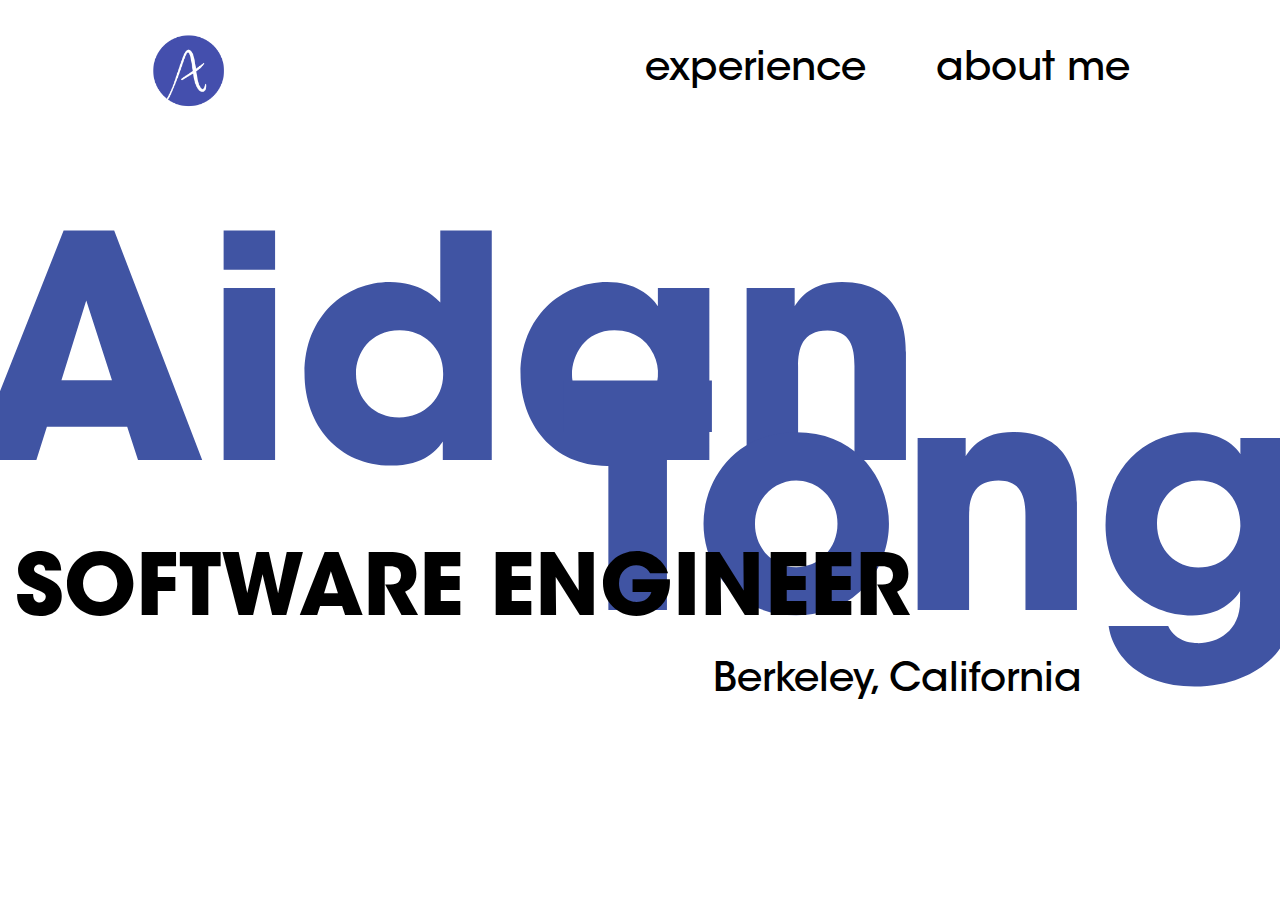
==== index.html @ 6431db62 "finished landing page layout" ====
<!DOCTYPE html>
<html>
  <head>
    <title>Aidan Tong</title>
    <meta charset="utf-8">
    <link rel="stylesheet" type="text/css" href="assets/styles/style.css"/>
    <link rel="preconnect" href="https://fonts.gstatic.com">
    <link href="https://fonts.googleapis.com/css2?family=Roboto:wght@900&display=swap" rel="stylesheet">
  </head>
  
  <body>
    <div id="root">
      <div class="navbar">
        <div id="logo-div">
          <img id="logo" src="assets/img/logo2.png">
        </div>
        <div id="options">
          <a href="#">experience</a>
          <a href="#">about me</a>
        </div>
      </div>
      <h1 id="firstname">Aidan</h1>
      <h1 id="lastname">Tong</h1>
      <p id="swe">SOFTWARE ENGINEER</p>
      <h1 id="location">Berkeley, California</h1>
    </div>
  </body>
</html>
---- assets/styles/style.css ----
body {
    /* width: 100vw; */
    /* height: 100vh; */
    margin: 0px;
    /* overflow: hidden; */
}

#root {
    position: relative;
    width: 100vw;
    height: 100vh;
    max-width: 100%;
    overflow: hidden;
    /* max-height: 100%; */
}

.navbar {
    position: absolute;
    top: 0px;
    width: 100vw;
    height: 140px;
    display: flex;
    justify-content: space-between;
    align-items: center;
}

#logo {
    height: 55%;
    /* width: 20%; */
    margin-left: 150px;
}

#logo-div {
    width: 20%;
    height: 100%;
    display: flex;
    align-items: center;
}

#options {
    width: 50%;
    height: 100%;
    display: flex;
    justify-content: flex-end;
    align-items: center;
    margin-right: 150px;
}

#options a {
    font-family: 'ITC Avant Garde Gothic Std Medium';
    font-size: 40px;
    color: black;
    text-decoration: none;
    margin-left: 70px;
}

#options a:hover {
    text-decoration: underline;
}

#firstname, #lastname {
    /* font-family: 'Roboto', sans-serif; */
    font-family: 'ITC Avant Garde Gothic Std Bold';
    /* font-style: normal;
    font-weight: normal; */
    font-size: 310px;
    /* color: #2F489F; */
    color: #4054A3;
    /* color: #49458F; */
    margin: 0px;
}

#firstname {
    position: absolute;
    left: -30px;
    top: 200px;
}

#lastname {
    position: absolute;
    top: 350px;
    right: -30px;
}

#swe {
    font-family: 'ITC Avant Garde Gothic Std Bold';
    font-style: normal;
    font-size: 85px;
    color: black;
    position: absolute;
    top: 544px;
    left: 15px;
    margin: 0;
    /* letter-spacing: 3px; */
}

#location {
    font-family: 'ITC Avant Garde Gothic Std Medium';
    font-style: normal;
    font-weight: normal;
    font-size: 40px;
    position: absolute;
    top: 657px;
    right: 198px;
    margin: 0px;
}






/*
FONTS 
*/

@font-face {
    font-family: 'ITC Avant Garde Gothic Std Bold';
    font-style: normal;
    font-weight: normal;
    src: local('ITC Avant Garde Gothic Std Bold'), url('/assets/fonts/itc-avant-garde-gothic-std-cufonfonts-webfont/ITCAvantGardeStdBold.woff') format('woff');
}

@font-face {
    font-family: 'ITC Avant Garde Gothic Std Bold Condensed';
    font-style: normal;
    font-weight: normal;
    src: local('ITC Avant Garde Gothic Std Bold Condensed'), url('/assets/fonts/itc-avant-garde-gothic-std-cufonfonts-webfont/ITCAvantGardeStdBoldCn.woff') format('woff');
}

@font-face {
    font-family: 'ITC Avant Garde Gothic Std Medium';
    font-style: normal;
    font-weight: normal;
    src: local('ITC Avant Garde Gothic Std Medium'), url('/assets/fonts/itc-avant-garde-gothic-std-cufonfonts-webfont/ITCAvantGardeStdMd.woff') format('woff');
}
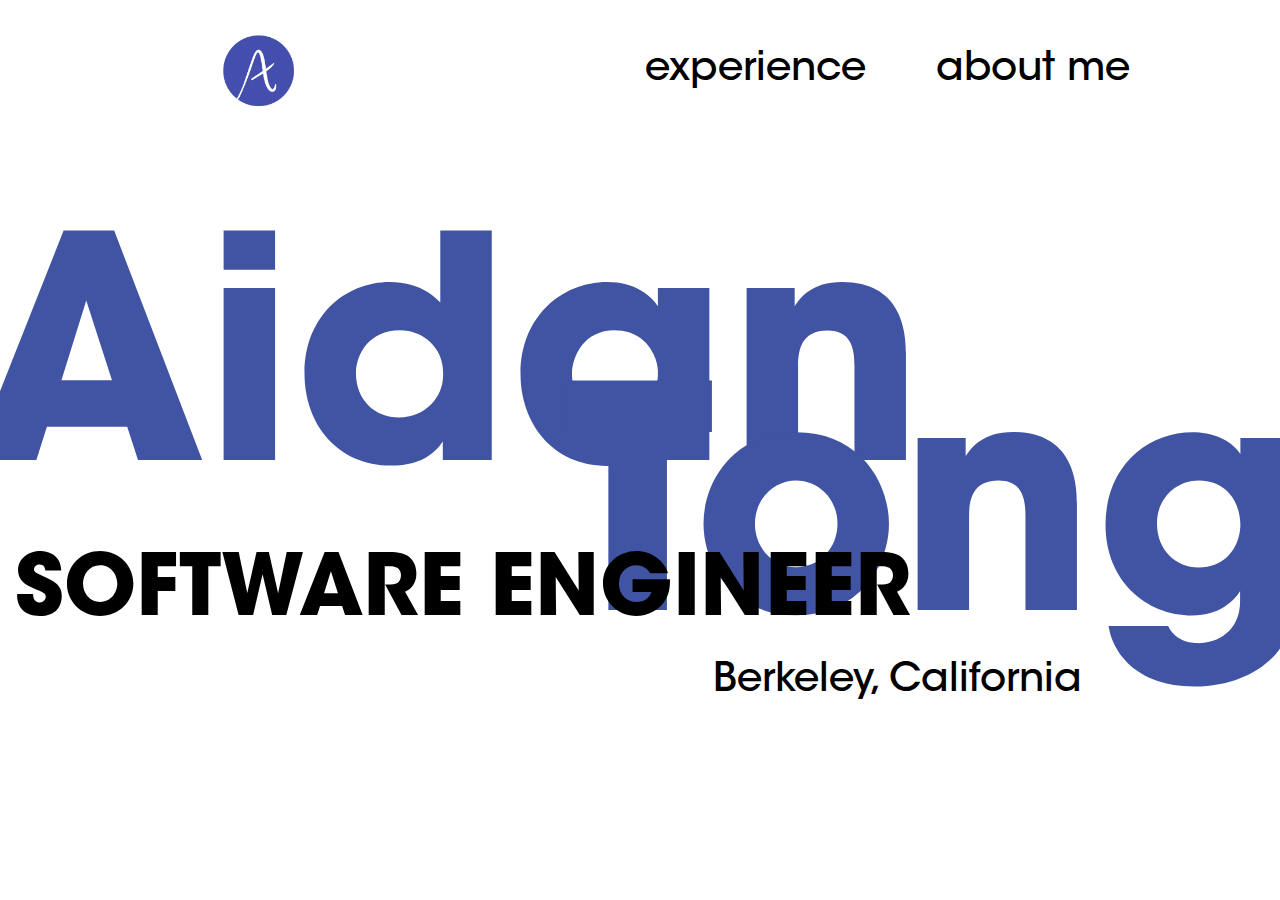
==== commit 31706fea: "linked logo" ====
--- a/index.html
+++ b/index.html
@@ -12,7 +12,7 @@
     <div id="root">
       <div class="navbar">
         <div id="logo-div">
-          <img id="logo" src="assets/img/logo2.png">
+          <a href="#"><img id="logo" src="assets/img/logo2.png"></a>
         </div>
         <div id="options">
           <a href="#">experience</a>
--- a/assets/styles/style.css
+++ b/assets/styles/style.css
@@ -37,6 +37,13 @@
     align-items: center;
 }
 
+#logo-div a {
+    width: 100%;
+    height: 100%;
+    display: flex;
+    align-items: center;
+}
+
 #options {
     width: 50%;
     height: 100%;
@@ -46,7 +53,7 @@
     margin-right: 150px;
 }
 
-#options a {
+a {
     font-family: 'ITC Avant Garde Gothic Std Medium';
     font-size: 40px;
     color: black;
@@ -54,7 +61,7 @@
     margin-left: 70px;
 }
 
-#options a:hover {
+a:hover {
     text-decoration: underline;
 }
 
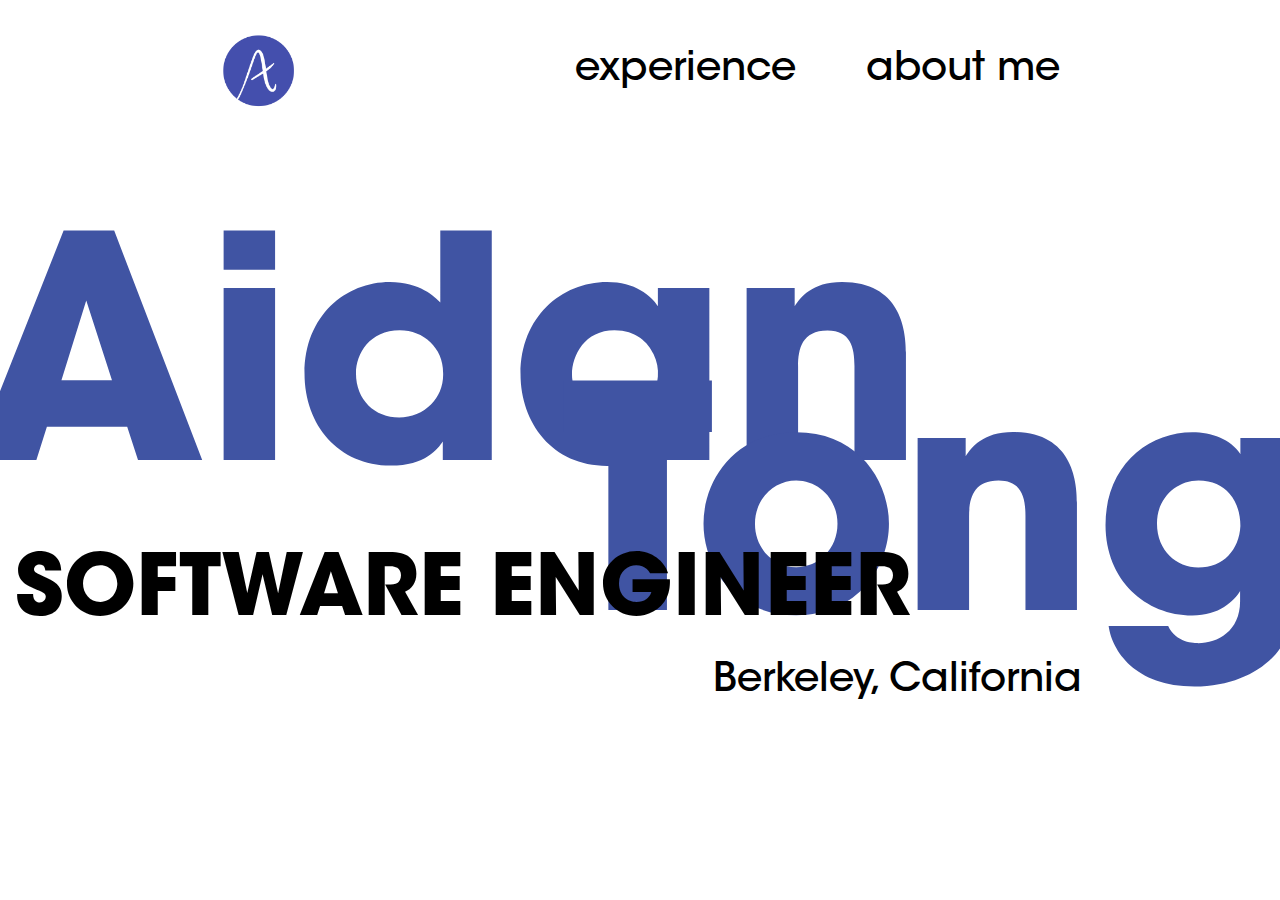
==== commit be1031bf: "skeleton for experience page" ====
--- a/index.html
+++ b/index.html
@@ -3,7 +3,7 @@
   <head>
     <title>Aidan Tong</title>
     <meta charset="utf-8">
-    <link rel="stylesheet" type="text/css" href="assets/styles/style.css"/>
+    <link rel="stylesheet" type="text/css" href="assets/styles/landing.css"/>
     <link rel="preconnect" href="https://fonts.gstatic.com">
     <link href="https://fonts.googleapis.com/css2?family=Roboto:wght@900&display=swap" rel="stylesheet">
   </head>
@@ -15,7 +15,7 @@
           <a href="#"><img id="logo" src="assets/img/logo2.png"></a>
         </div>
         <div id="options">
-          <a href="#">experience</a>
+          <a href="exp.html">experience</a>
           <a href="#">about me</a>
         </div>
       </div>
--- a/assets/styles/landing.css
+++ b/assets/styles/landing.css
@@ -0,0 +1,144 @@
+body {
+    /* width: 100vw; */
+    /* height: 100vh; */
+    margin: 0px;
+    /* overflow: hidden; */
+}
+
+#root {
+    position: relative;
+    width: 100vw;
+    height: 100vh;
+    max-width: 100%;
+    overflow: hidden;
+    /* max-height: 100%; */
+}
+
+.navbar {
+    position: absolute;
+    top: 0px;
+    right: 0px;
+    left: 0px;
+    width: 100vw;
+    height: 140px;
+    display: flex;
+    justify-content: space-between;
+    align-items: center;
+}
+
+#logo {
+    height: 55%;
+    /* width: 20%; */
+    margin-left: 150px;
+}
+
+#logo-div {
+    width: 20%;
+    height: 100%;
+    display: flex;
+    align-items: center;
+}
+
+#logo-div a {
+    width: 100%;
+    height: 100%;
+    display: flex;
+    align-items: center;
+}
+
+#options {
+    width: 50%;
+    height: 100%;
+    display: flex;
+    justify-content: flex-end;
+    align-items: center;
+    margin-right: 220px;
+}
+
+a {
+    font-family: 'ITC Avant Garde Gothic Std Medium';
+    font-size: 40px;
+    color: black;
+    text-decoration: none;
+    margin-left: 70px;
+}
+
+a:hover {
+    text-decoration: underline;
+}
+
+#firstname, #lastname {
+    /* font-family: 'Roboto', sans-serif; */
+    font-family: 'ITC Avant Garde Gothic Std Bold';
+    /* font-style: normal;
+    font-weight: normal; */
+    font-size: 310px;
+    /* color: #2F489F; */
+    color: #4054A3;
+    /* color: #49458F; */
+    margin: 0px;
+}
+
+#firstname {
+    position: absolute;
+    left: -30px;
+    top: 200px;
+}
+
+#lastname {
+    position: absolute;
+    top: 350px;
+    right: -30px;
+}
+
+#swe {
+    font-family: 'ITC Avant Garde Gothic Std Bold';
+    font-style: normal;
+    font-size: 85px;
+    color: black;
+    position: absolute;
+    top: 544px;
+    left: 15px;
+    margin: 0;
+    /* letter-spacing: 3px; */
+}
+
+#location {
+    font-family: 'ITC Avant Garde Gothic Std Medium';
+    font-style: normal;
+    font-weight: normal;
+    font-size: 40px;
+    position: absolute;
+    top: 657px;
+    right: 198px;
+    margin: 0px;
+}
+
+
+
+
+
+/*
+FONTS 
+*/
+
+@font-face {
+    font-family: 'ITC Avant Garde Gothic Std Bold';
+    font-style: normal;
+    font-weight: normal;
+    src: local('ITC Avant Garde Gothic Std Bold'), url('/assets/fonts/itc-avant-garde-gothic-std-cufonfonts-webfont/ITCAvantGardeStdBold.woff') format('woff');
+}
+
+@font-face {
+    font-family: 'ITC Avant Garde Gothic Std Bold Condensed';
+    font-style: normal;
+    font-weight: normal;
+    src: local('ITC Avant Garde Gothic Std Bold Condensed'), url('/assets/fonts/itc-avant-garde-gothic-std-cufonfonts-webfont/ITCAvantGardeStdBoldCn.woff') format('woff');
+}
+
+@font-face {
+    font-family: 'ITC Avant Garde Gothic Std Medium';
+    font-style: normal;
+    font-weight: normal;
+    src: local('ITC Avant Garde Gothic Std Medium'), url('/assets/fonts/itc-avant-garde-gothic-std-cufonfonts-webfont/ITCAvantGardeStdMd.woff') format('woff');
+}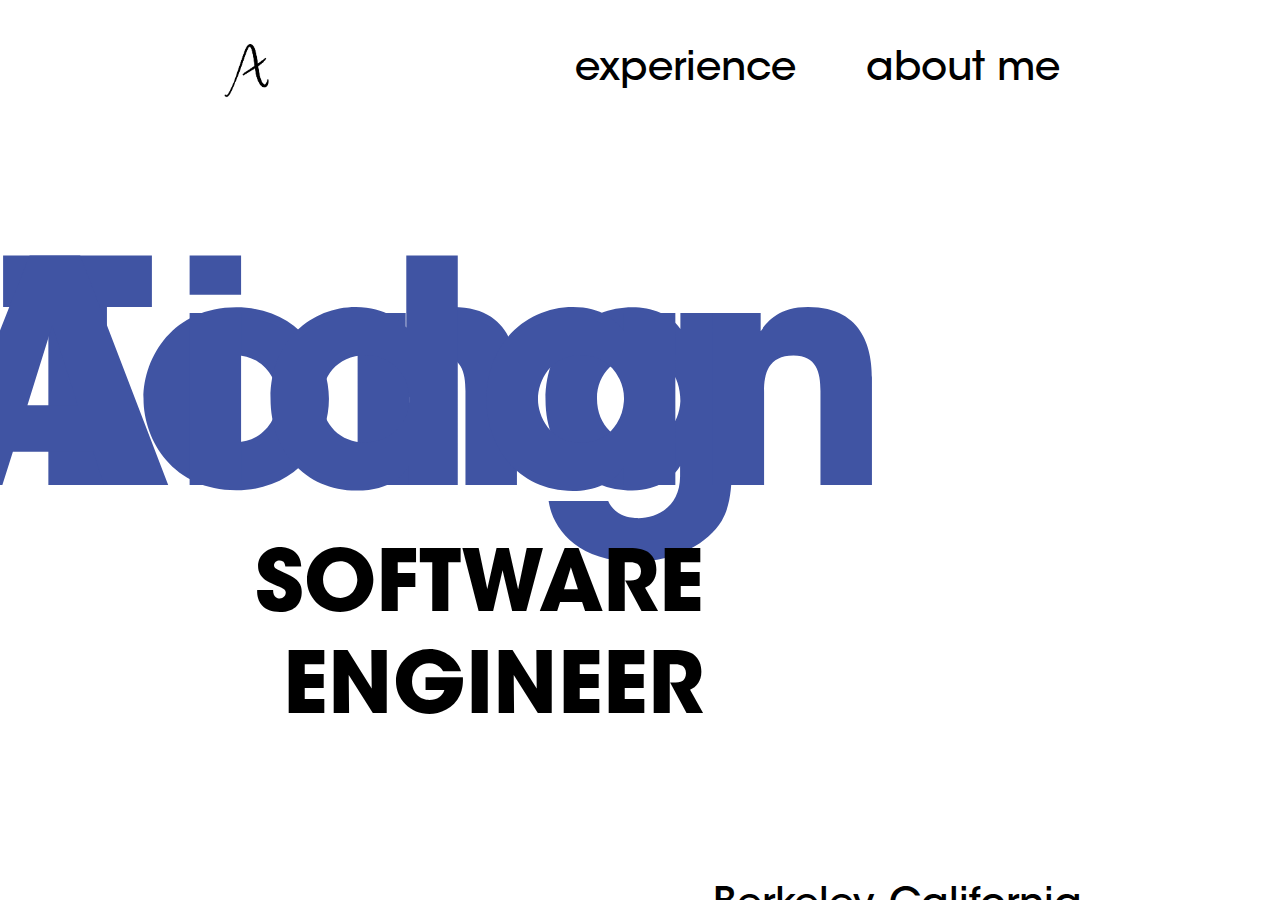
==== commit a88011b4: "started resizing landing page" ====
--- a/index.html
+++ b/index.html
@@ -12,17 +12,26 @@
     <div id="root">
       <div class="navbar">
         <div id="logo-div">
-          <a href="#"><img id="logo" src="assets/img/logo2.png"></a>
+          <a href="#"><img id="logo" src="assets/img/logo4.png"></a>
         </div>
         <div id="options">
           <a href="exp.html">experience</a>
           <a href="#">about me</a>
         </div>
       </div>
-      <h1 id="firstname">Aidan</h1>
-      <h1 id="lastname">Tong</h1>
-      <p id="swe">SOFTWARE ENGINEER</p>
-      <h1 id="location">Berkeley, California</h1>
+      <div id="content">
+        <div id="buffer">
+          <div id="left">
+            <h1 id="firstname">Aidan</h1>    
+            <p id="swe">SOFTWARE ENGINEER</p>
+          </div>
+          <div id="right">
+            <h1 id="lastname">Tong</h1>
+            <h1 id="location">Berkeley, California</h1>
+          </div>
+        </div>
+      </div>
+
     </div>
   </body>
 </html>
--- a/assets/styles/landing.css
+++ b/assets/styles/landing.css
@@ -27,7 +27,7 @@
 }
 
 #logo {
-    height: 55%;
+    height: 40%;
     /* width: 20%; */
     margin-left: 150px;
 }
@@ -67,6 +67,37 @@
     text-decoration: underline;
 }
 
+#content {
+    position: absolute;
+    top: 25%;
+    width: 100vw;
+    height: 50%;
+}
+
+#buffer {
+    width: 100vw;
+    height: 100%;
+    display: flex;
+    flex-direction: row;
+    justify-content: space-between;
+    position: relative;
+}
+
+#left {
+    position: absolute;
+    left: -5%;
+    width: 60%;
+    height: 100%;
+    display: flex;
+    flex-direction: column;
+    align-items: center;
+    justify-content: center;
+}
+
+#right {
+    width: 40%;
+}
+
 #firstname, #lastname {
     /* font-family: 'Roboto', sans-serif; */
     font-family: 'ITC Avant Garde Gothic Std Bold';
@@ -80,15 +111,14 @@
 }
 
 #firstname {
-    position: absolute;
-    left: -30px;
-    top: 200px;
+    width: 100%;
+    height: 70%;
+    text-align: right;
 }
 
 #lastname {
-    position: absolute;
-    top: 350px;
-    right: -30px;
+    width: 100%;
+    height: 100%;
 }
 
 #swe {
@@ -96,11 +126,10 @@
     font-style: normal;
     font-size: 85px;
     color: black;
-    position: absolute;
-    top: 544px;
-    left: 15px;
-    margin: 0;
-    /* letter-spacing: 3px; */
+    width: 100%;
+    height: 30%;
+    margin: 0px;
+    text-align: right;
 }
 
 #location {
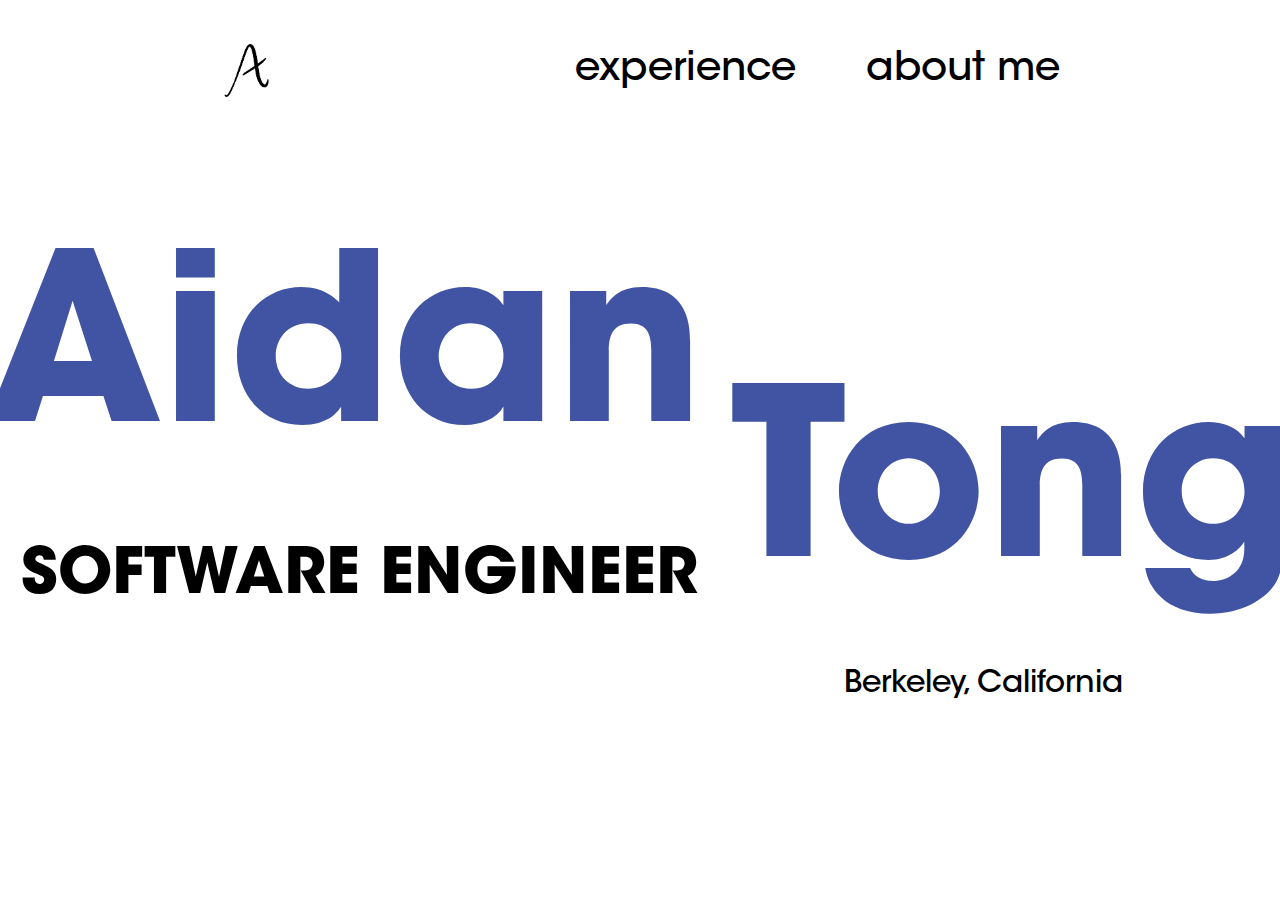
==== commit 604723c8: "end of afternoon session. did fuckall" ====
--- a/index.html
+++ b/index.html
@@ -27,7 +27,7 @@
           </div>
           <div id="right">
             <h1 id="lastname">Tong</h1>
-            <h1 id="location">Berkeley, California</h1>
+            <p id="location">Berkeley, California</p>
           </div>
         </div>
       </div>
--- a/assets/styles/landing.css
+++ b/assets/styles/landing.css
@@ -85,17 +85,22 @@
 
 #left {
     position: absolute;
-    left: -5%;
-    width: 60%;
+    left: -2%;
+    width: 57%;
     height: 100%;
     display: flex;
     flex-direction: column;
     align-items: center;
     justify-content: center;
+    /* margin-right: 30px; */
 }
 
 #right {
-    width: 40%;
+    position: absolute;
+    width: 43%;
+    height: 70%;
+    right: 0%;
+    bottom: 0%;
 }
 
 #firstname, #lastname {
@@ -103,7 +108,7 @@
     font-family: 'ITC Avant Garde Gothic Std Bold';
     /* font-style: normal;
     font-weight: normal; */
-    font-size: 310px;
+    font-size: 18.25vw;
     /* color: #2F489F; */
     color: #4054A3;
     /* color: #49458F; */
@@ -118,17 +123,18 @@
 
 #lastname {
     width: 100%;
-    height: 100%;
 }
 
 #swe {
     font-family: 'ITC Avant Garde Gothic Std Bold';
     font-style: normal;
-    font-size: 85px;
+    /* font-size: 85px; */
+    font-size: 5vw;
     color: black;
     width: 100%;
     height: 30%;
     margin: 0px;
+    margin-right: 1vw;
     text-align: right;
 }
 
@@ -136,11 +142,16 @@
     font-family: 'ITC Avant Garde Gothic Std Medium';
     font-style: normal;
     font-weight: normal;
-    font-size: 40px;
+    /* font-size: 40px; */
+    /* height: 106%; */
+    font-size: 2.4vw;
     position: absolute;
-    top: 657px;
-    right: 198px;
+    bottom: -9%;
+    /* bottom: 0%; */
+    /* right: 12vw; */
+    right: 12.25vw;
     margin: 0px;
+    text-align: end;
 }
 
 
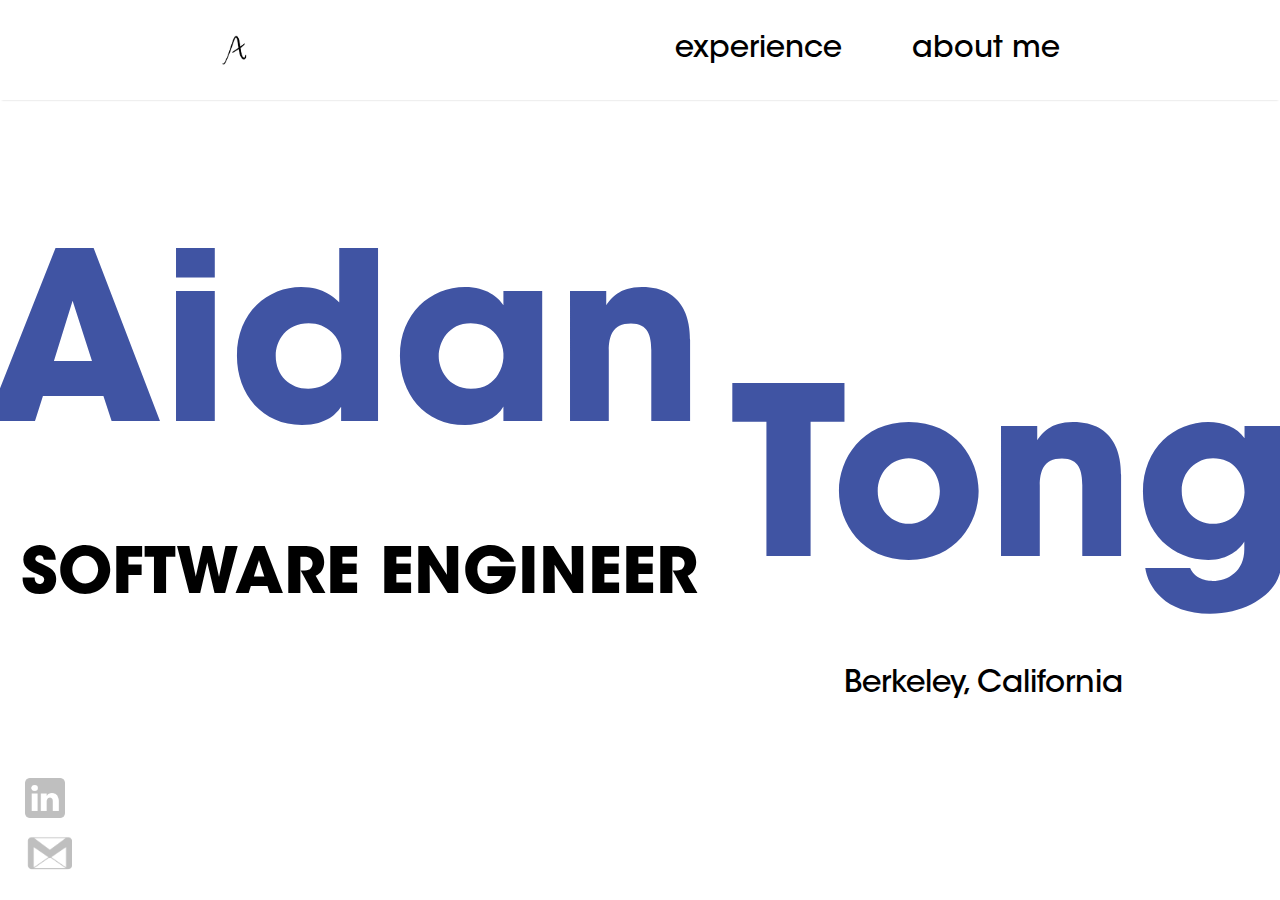
==== commit faa2610a: "shrank navbar and added social media glyphs" ====
--- a/index.html
+++ b/index.html
@@ -3,7 +3,7 @@
   <head>
     <title>Aidan Tong</title>
     <meta charset="utf-8">
-    <link rel="stylesheet" type="text/css" href="assets/styles/landing.css"/>
+    <link rel="stylesheet" type="text/css" href="assets/styles/index.css"/>
     <link rel="preconnect" href="https://fonts.gstatic.com">
     <link href="https://fonts.googleapis.com/css2?family=Roboto:wght@900&display=swap" rel="stylesheet">
   </head>
@@ -16,7 +16,7 @@
         </div>
         <div id="options">
           <a href="exp.html">experience</a>
-          <a href="#">about me</a>
+          <a href="about.html">about me</a>
         </div>
       </div>
       <div id="content">
@@ -31,7 +31,14 @@
           </div>
         </div>
       </div>
-
+      <div class="social">
+          <a class="icon" href="https://www.linkedin.com/in/aidantong/" target="_blank">
+              <img id="linkedin" src="assets/img/linkedin.png">
+          </a>
+          <a class="icon" href="mailto:aidan.tong@berkeley.edu">
+            <img id="gmail" src="assets/img/gmail.png">
+        </a>
+      </div>
     </div>
   </body>
 </html>
--- a/assets/styles/index.css
+++ b/assets/styles/index.css
@@ -0,0 +1,214 @@
+body {
+    /* width: 100vw; */
+    /* height: 100vh; */
+    margin: 0px;
+    /* overflow: hidden; */
+}
+
+#root {
+    position: relative;
+    width: 100vw;
+    height: 100vh;
+    max-width: 100%;
+    overflow: hidden;
+    /* max-height: 100%; */
+}
+
+.navbar {
+    position: absolute;
+    top: 0px;
+    right: 0px;
+    left: 0px;
+    width: 100vw;
+    /* height: 140px; */
+    height: 100px;
+    display: flex;
+    justify-content: space-between;
+    align-items: center;
+    box-shadow: 0 2px 2px -2px rgba(0, 0, 0, 0.2);
+}
+
+#logo {
+    /* height: 40%; */
+    height: 30%;
+    /* width: 20%; */
+    margin-left: 150px;
+}
+
+#logo-div {
+    width: 20%;
+    height: 100%;
+    display: flex;
+    align-items: center;
+}
+
+#logo-div a {
+    width: 100%;
+    height: 100%;
+    display: flex;
+    align-items: center;
+}
+
+#options {
+    width: 50%;
+    height: 100%;
+    display: flex;
+    justify-content: flex-end;
+    align-items: center;
+    margin-right: 220px;
+}
+
+a {
+    font-family: 'ITC Avant Garde Gothic Std Medium';
+    /* font-size: 40px; */
+    font-size: 30px;
+    color: black;
+    text-decoration: none;
+    margin-left: 70px;
+    transition: 0.3s;
+}
+
+a:hover {
+    text-decoration: underline;
+}
+
+#content {
+    position: absolute;
+    top: 25%;
+    width: 100vw;
+    height: 50%;
+}
+
+#buffer {
+    width: 100vw;
+    height: 100%;
+    display: flex;
+    flex-direction: row;
+    justify-content: space-between;
+    position: relative;
+}
+
+#left {
+    position: absolute;
+    left: -2%;
+    width: 57%;
+    height: 100%;
+    display: flex;
+    flex-direction: column;
+    align-items: center;
+    justify-content: center;
+    /* margin-right: 30px; */
+}
+
+#right {
+    position: absolute;
+    width: 43%;
+    height: 70%;
+    right: 0%;
+    bottom: 0%;
+}
+
+#firstname, #lastname {
+    /* font-family: 'Roboto', sans-serif; */
+    font-family: 'ITC Avant Garde Gothic Std Bold';
+    /* font-style: normal;
+    font-weight: normal; */
+    font-size: 18.25vw;
+    /* color: #2F489F; */
+    color: #4054A3;
+    /* color: #49458F; */
+    margin: 0px;
+}
+
+#firstname {
+    width: 100%;
+    height: 70%;
+    text-align: right;
+}
+
+#lastname {
+    width: 100%;
+}
+
+#swe {
+    font-family: 'ITC Avant Garde Gothic Std Bold';
+    font-style: normal;
+    /* font-size: 85px; */
+    font-size: 5vw;
+    color: black;
+    width: 100%;
+    height: 30%;
+    margin: 0px;
+    margin-right: 1vw;
+    text-align: right;
+}
+
+#location {
+    font-family: 'ITC Avant Garde Gothic Std Medium';
+    font-style: normal;
+    font-weight: normal;
+    /* font-size: 40px; */
+    /* height: 106%; */
+    font-size: 2.4vw;
+    position: absolute;
+    bottom: -9%;
+    /* bottom: 0%; */
+    /* right: 12vw; */
+    right: 12.25vw;
+    margin: 0px;
+    text-align: end;
+}
+
+.social {
+    position: absolute;
+    bottom: 10px;
+    left: 25px;
+    display: flex;
+    flex-direction: column;
+}
+
+.icon {
+    opacity: 25%;
+    transition: 0.3s;
+    margin: 0px;
+}
+
+.icon:hover {
+    opacity: 100%;
+}
+
+#linkedin {
+    width: 40px;
+}
+
+#gmail {
+    width: 50px;
+}
+
+
+
+
+/*
+FONTS 
+*/
+
+@font-face {
+    font-family: 'ITC Avant Garde Gothic Std Bold';
+    font-style: normal;
+    font-weight: normal;
+    src: local('ITC Avant Garde Gothic Std Bold'), url('/assets/fonts/itc-avant-garde-gothic-std-cufonfonts-webfont/ITCAvantGardeStdBold.woff') format('woff');
+}
+
+@font-face {
+    font-family: 'ITC Avant Garde Gothic Std Bold Condensed';
+    font-style: normal;
+    font-weight: normal;
+    src: local('ITC Avant Garde Gothic Std Bold Condensed'), url('/assets/fonts/itc-avant-garde-gothic-std-cufonfonts-webfont/ITCAvantGardeStdBoldCn.woff') format('woff');
+}
+
+@font-face {
+    font-family: 'ITC Avant Garde Gothic Std Medium';
+    font-style: normal;
+    font-weight: normal;
+    src: local('ITC Avant Garde Gothic Std Medium'), url('/assets/fonts/itc-avant-garde-gothic-std-cufonfonts-webfont/ITCAvantGardeStdMd.woff') format('woff');
+}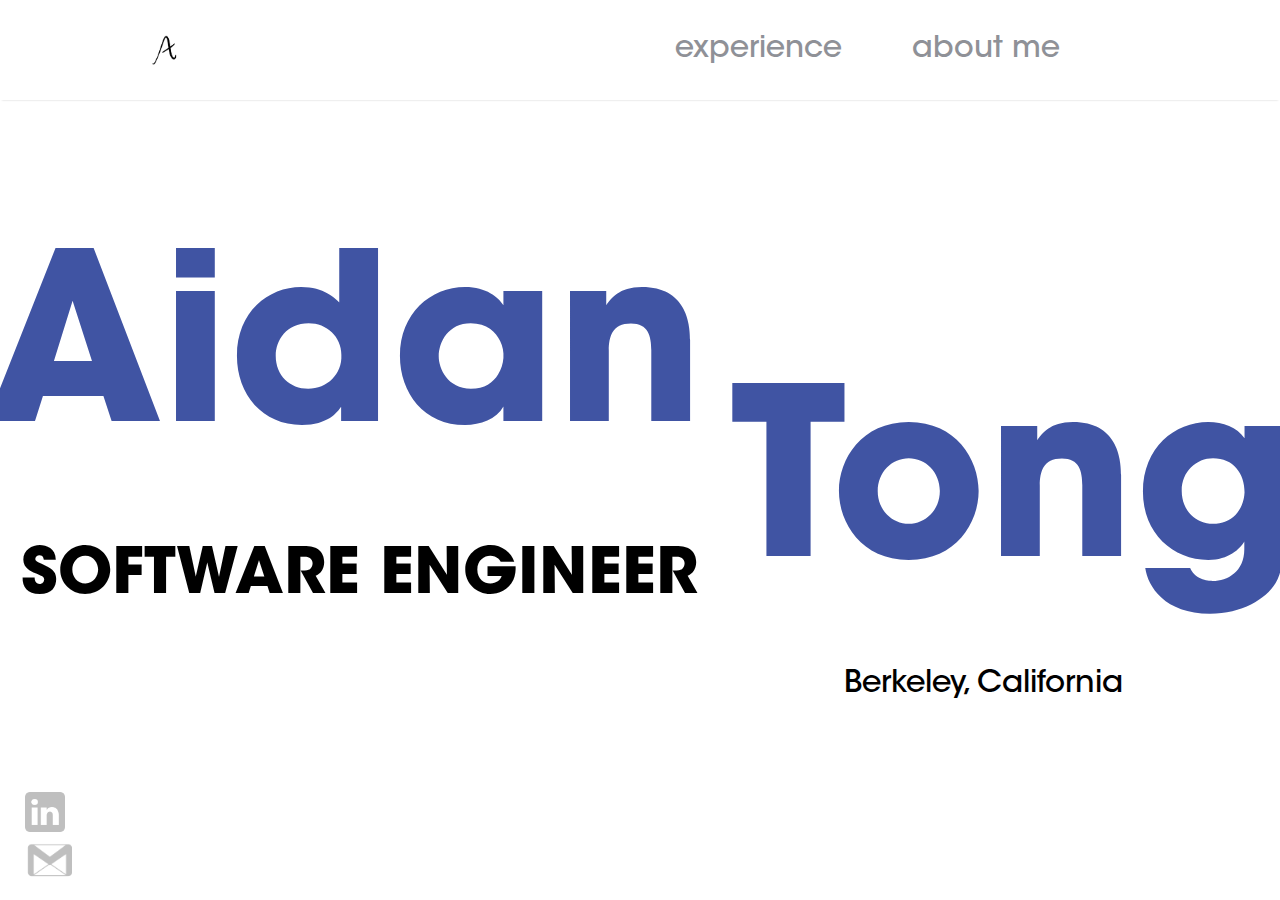
==== commit e62ebb12: "fixed nav bar hover for landing page" ====
--- a/index.html
+++ b/index.html
@@ -15,8 +15,8 @@
           <a href="#"><img id="logo" src="assets/img/logo4.png"></a>
         </div>
         <div id="options">
-          <a href="exp.html">experience</a>
-          <a href="about.html">about me</a>
+          <a class="off-page" href="exp.html">experience</a>
+          <a class="off-page" href="about.html">about me</a>
         </div>
       </div>
       <div id="content">
--- a/assets/styles/index.css
+++ b/assets/styles/index.css
@@ -58,18 +58,28 @@
     margin-right: 220px;
 }
 
-a {
-    font-family: 'ITC Avant Garde Gothic Std Medium';
-    /* font-size: 40px; */
+.on-page {
+    font-family: 'ITC Avant Garde Gothic Std Medium';
     font-size: 30px;
     color: black;
     text-decoration: none;
     margin-left: 70px;
-    transition: 0.3s;
+    transition: 0.5s;
+}
+
+.off-page {
+    font-family: 'ITC Avant Garde Gothic Std Medium';
+    font-size: 30px;
+    color: #8f9197;
+    text-decoration: none;
+    margin-left: 70px;
+    transition: 0.5s;
+    
 }
 
 a:hover {
     text-decoration: underline;
+    color: black;
 }
 
 #content {
@@ -118,6 +128,19 @@
     color: #4054A3;
     /* color: #49458F; */
     margin: 0px;
+    /* text-shadow: -10px 10px 0px #697FD1,
+                 -20px 20px 0px #7E9BD9,
+                 -30px 30px 0px #DCDEF2; */
+    /* text-shadow: 0px 3px 0px #b2a98f,
+                 0px 14px 10px rgba(0,0,0,0.15),
+                 0px 24px 2px rgba(0,0,0,0.1),
+                 0px 34px 30px rgba(0,0,0,0.1); */
+    animation-name: nameShadow;
+    animation-duration: 0.2s;
+    animation-delay: 0.6s;
+    animation-iteration-count: 1;
+    animation-timing-function: cubic-bezier(0.39, 0.575, 0.565, 1);
+    animation-fill-mode: forwards;
 }
 
 #firstname {
@@ -141,6 +164,10 @@
     margin: 0px;
     margin-right: 1vw;
     text-align: right;
+    /* text-shadow: 0px 1px 0px #b2a98f,
+                 0px 7px 5px rgba(0,0,0,0.15),
+                 0px 12px 1px rgba(0,0,0,0.1),
+                 0px 17px 15px rgba(0,0,0,0.1); */
 }
 
 #location {
@@ -157,6 +184,10 @@
     right: 12.25vw;
     margin: 0px;
     text-align: end;
+    /* text-shadow: 0px 1px 0px #b2a98f,
+                 0px 4px 2px rgba(0,0,0,0.15),
+                 0px 10px 1px rgba(0,0,0,0.1),
+                 0px px 10px rgba(0,0,0,0.1); */
 }
 
 .social {
@@ -187,6 +218,24 @@
 
 
 
+/*
+ANIMATIONS
+*/
+@keyframes nameShadow {
+    0% {
+        text-shadow: -10px 10px 0px #697FD1;
+    }
+    50% {
+        text-shadow: -10px 10px 0px #697FD1,
+                 -20px 20px 0px #7E9BD9;
+    }
+    100% {
+        text-shadow: -10px 10px 0px #697FD1,
+                 -20px 20px 0px #7E9BD9,
+                 -30px 30px 0px #DCDEF2;
+    }
+}
+
 
 /*
 FONTS 
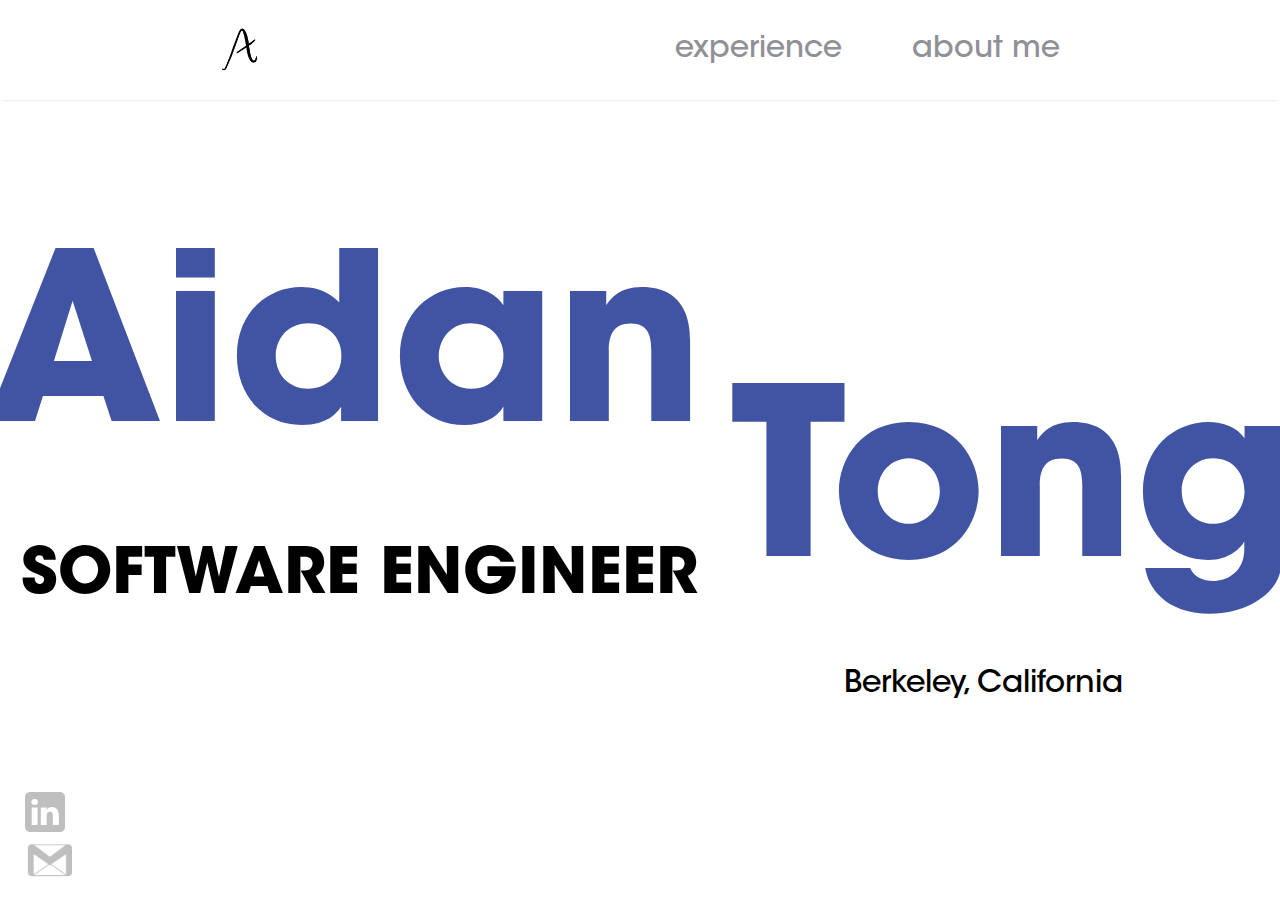
==== commit 8b6270e4: "resized logo a bit" ====
--- a/index.html
+++ b/index.html
@@ -12,7 +12,7 @@
     <div id="root">
       <div class="navbar">
         <div id="logo-div">
-          <a href="#"><img id="logo" src="assets/img/logo4.png"></a>
+          <a href="#"><img id="logo" src="assets/img/logo5.png"></a>
         </div>
         <div id="options">
           <a class="off-page" href="exp.html">experience</a>
--- a/assets/styles/index.css
+++ b/assets/styles/index.css
@@ -30,9 +30,9 @@
 
 #logo {
     /* height: 40%; */
-    height: 30%;
+    height: 55%;
     /* width: 20%; */
-    margin-left: 150px;
+    margin-left: 220px;
 }
 
 #logo-div {
